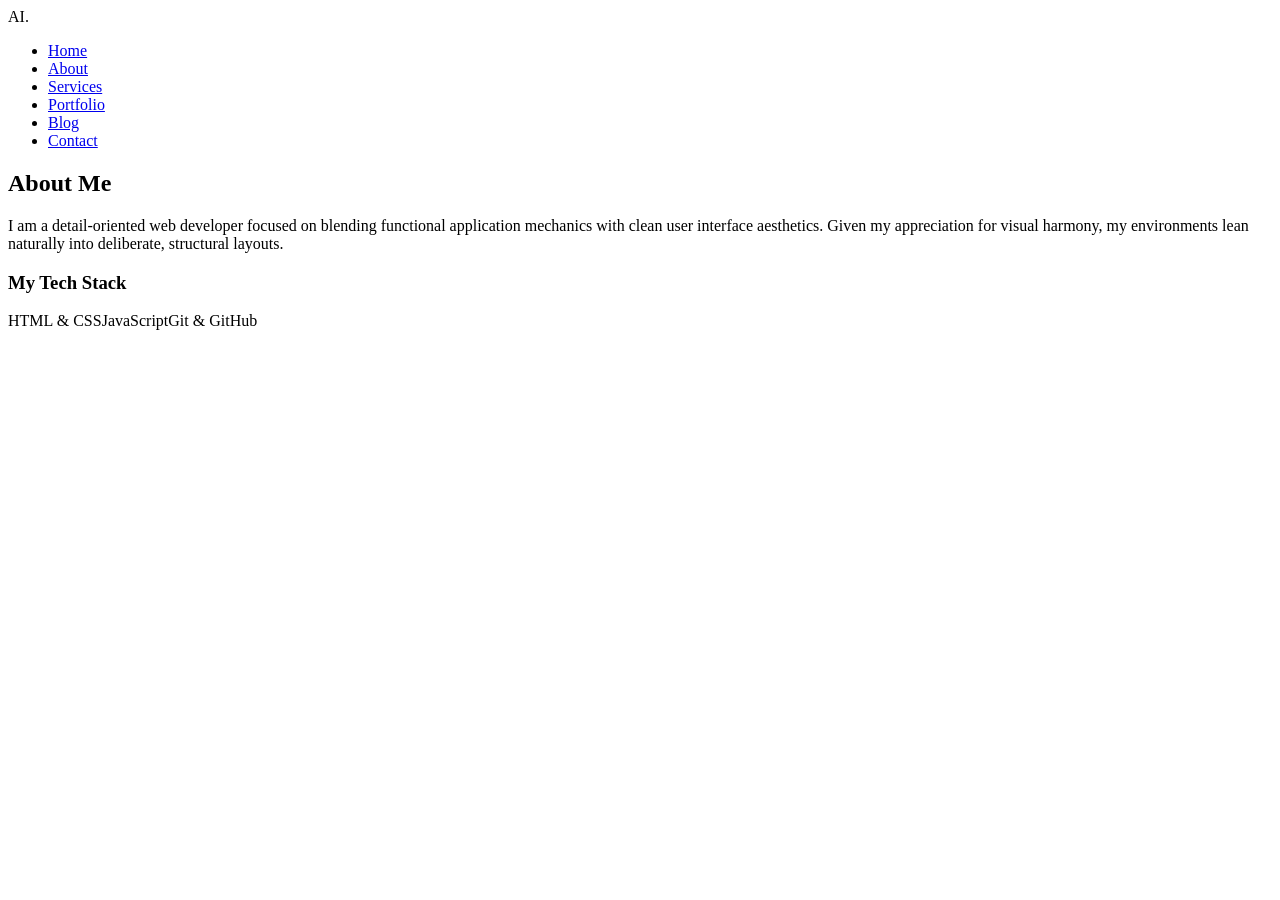
==== pages/about.html @ 57ab24db "my first commit project" ====
<!doctype html>
<html lang="en">
  <head>
    <meta charset="UTF-8" />
    <meta name="viewport" content="width=device-width, initial-scale=1.0" />
    <title>About me | Abdulmalik Ibrahim</title>
    <link rel="stylesheet" href="style.css" />
  </head>
  <body>
    <nav class="sidebar">
      <div class="logo">AI.</div>
      <ul class="nav-links">
        <li>
          <a href="index.html" class="nav-btn active" id="nav-home">Home</a>
        </li>
        <li>
          <a href="about.html" class="nav-btn active" id="nav-about">About</a>
        </li>
        <li>
          <a href="services.html" class="nav-btn active" id="nav-services"
            >Services</a
          >
        </li>
        <li>
          <a href="portfolio.html" class="nav-btn active" id="nav-portfolio"
            >Portfolio</a
          >
        </li>
        <li>
          <a href="blog.html" class="nav-btn active" id="nav-blog">Blog</a>
        </li>
        <li>
          <a href="contact.html" class="nav-btn active" id="nav-contact"
            >Contact</a
          >
        </li>
      </ul>
    </nav>
    <!-- ABOUT PAGE -->
    <!-- <nav class="sidebar">....</nav> -->

    <main class="content-wrapper">
      <section id="about" class="page-section active">
        <h1 class="page-title">About Me</h1>
        <div class="about-grid">
          <div class="about-bio">
            <p>
              I am a detail-oriented web developer focused on blending
              functional application mechanics with clean user interface
              aesthetics. Given my appreciation for visual harmony, my
              environments lean naturally into deliberate, structural layouts.
            </p>
            <h3>My Tech Stack</h3>
            <div class="stack-tags">
              <span>HTML & CSS</span><span>JavaScript</span
              ><span>Git & GitHub</span>
            </div>
          </div>
        </div>
      </section>
    </main>
  </body>
</html>
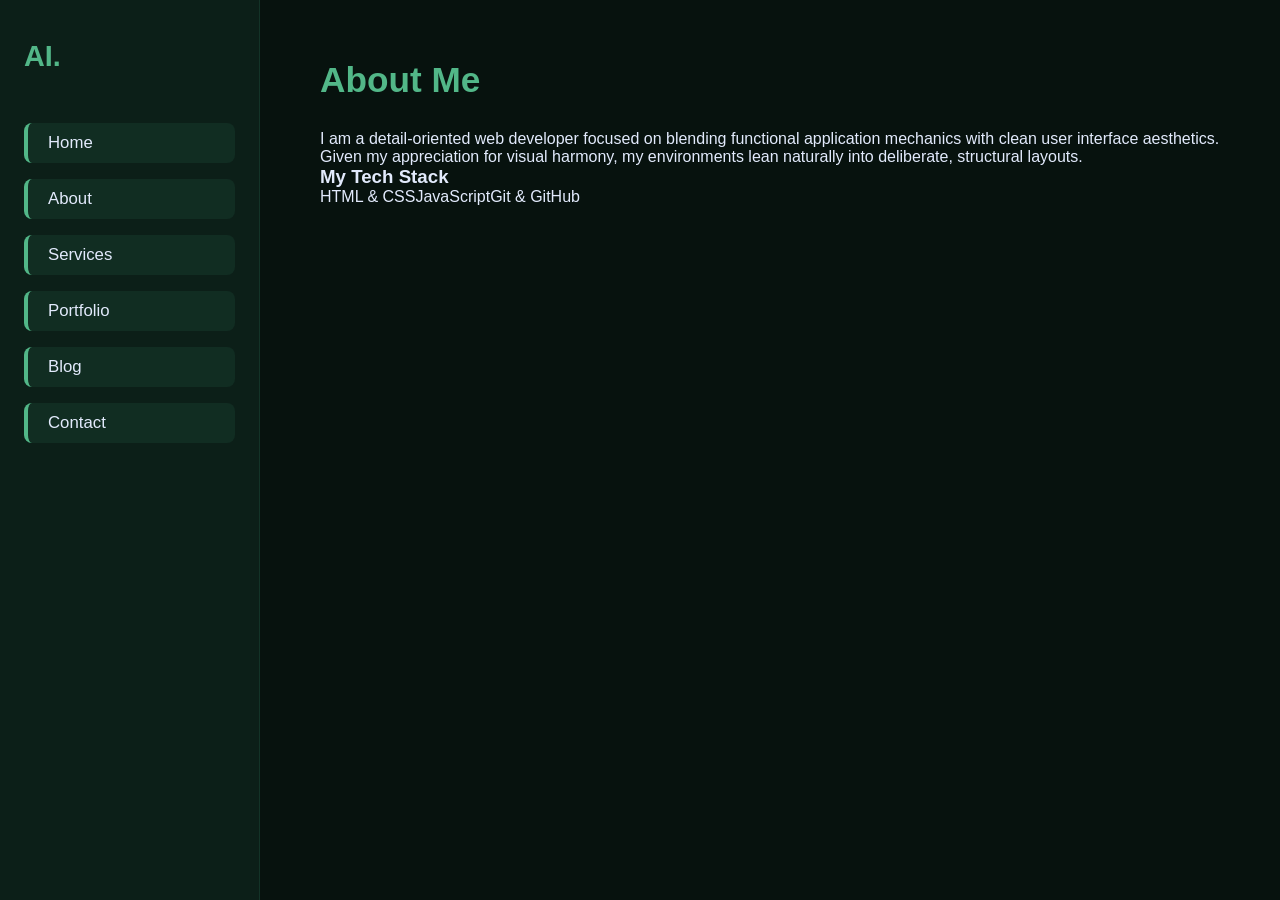
==== commit 261a05ff: "my second commit" ====
--- a/pages/about.html
+++ b/pages/about.html
@@ -4,14 +4,14 @@
     <meta charset="UTF-8" />
     <meta name="viewport" content="width=device-width, initial-scale=1.0" />
     <title>About me | Abdulmalik Ibrahim</title>
-    <link rel="stylesheet" href="style.css" />
+    <link rel="stylesheet" href="../styles/style.css" />
   </head>
   <body>
     <nav class="sidebar">
       <div class="logo">AI.</div>
       <ul class="nav-links">
         <li>
-          <a href="index.html" class="nav-btn active" id="nav-home">Home</a>
+          <a href="../index.html" class="nav-btn active" id="nav-home">Home</a>
         </li>
         <li>
           <a href="about.html" class="nav-btn active" id="nav-about">About</a>
@@ -59,5 +59,7 @@
         </div>
       </section>
     </main>
+
+    <script src="../script/index.js"></script>
   </body>
 </html>
--- a/styles/style.css
+++ b/styles/style.css
@@ -0,0 +1,321 @@
+/* RESET & VARIABLE DEFINITIONS */
+* {
+  margin: 0;
+  padding: 0;
+  box-sizing: border-box;
+  font-family: 'Segoe UI', Tahoma, Geneva, Verdana, sans-serif;
+}
+
+:root {
+  --bg-deep: #07120e;       /* Deepest canvas backdrop */
+  --bg-surface: #0c1f18;    /* Layered card/box backdrop */
+  --accent-mint: #52b788;   /* Primary green highlight color */
+  --accent-glow: #74c69d;   /* Lighter glow text code color */
+  --text-main: #e2eafc;     /* Primary text color */
+  --text-muted: #a3b18a;    /* Subdued gray-green details */
+}
+
+body {
+  background-color: var(--bg-deep);
+  color: var(--text-main);
+  display: flex;
+  min-height: 100vh;
+  overflow-x: hidden;
+}
+
+/* SIDEBAR LAYOUT STYLING */
+.sidebar {
+  width: 260px;
+  background-color: var(--bg-surface);
+  border-right: 1px solid #133327;
+  padding: 40px 24px;
+  position: fixed;
+  height: 100vh;
+  left: 0;
+  top: 0;
+  z-index: 10;
+}
+
+.logo {
+  font-size: 1.8rem;
+  font-weight: 800;
+  color: var(--accent-mint);
+  margin-bottom: 50px;
+}
+
+.nav-links {
+  list-style: none;
+}
+
+.nav-links li {
+  margin-bottom: 16px;
+}
+
+.nav-btn {
+  text-decoration: none;
+  color: var(--text-muted);
+  font-size: 1.05rem;
+  display: block;
+  padding: 10px 14px;
+  border-radius: 8px;
+  transition: all 0.25s ease;
+}
+
+.nav-btn:hover, .nav-btn.active {
+  color: var(--text-main);
+  background-color: #112d22;
+  padding-left: 20px;
+}
+
+.nav-btn.active {
+  border-left: 4px solid var(--accent-mint);
+}
+
+/* MAIN BODY PAGE WRAPPING SCREEN */
+.content-wrapper {
+  margin-left: 260px;
+  padding: 60px;
+  width: calc(100% - 260px);
+  min-height: 100vh;
+}
+
+/* INTERACTIVE PAGE DISPLAY LOGIC */
+.page-section {
+  display: block !important;
+  animation: pageFadeIn 0.4s forwards ease-out;
+
+}
+
+.page-section.active {
+  display: block !important;
+  opacity: 1;
+  transform: translateY(0);
+
+}
+
+@keyframes pageFadeIn {
+  from { opacity: 0; transform: translateY(12px); }
+  to { opacity: 1; transform: translateY(0); }
+}
+
+.page-title {
+  font-size: 2.2rem;
+  margin-bottom: 30px;
+  color: var(--accent-mint);
+}
+
+/* HERO SECTION ELEMENTS & PHOTO LAYERS */
+.hero-flex {
+  display: flex;
+  align-items: center;
+  justify-content: space-between;
+  gap: 40px;
+  min-height: 75vh;
+}
+
+.hero-text {
+  flex: 1;
+  max-width: 600px;
+}
+
+.badge {
+  background-color: #113124;
+  color: var(--accent-mint);
+  padding: 6px 14px;
+  border-radius: 20px;
+  font-size: 0.85rem;
+  font-weight: 600;
+  display: inline-block;
+  margin-bottom: 20px;
+}
+
+.hero-text h1 {
+  font-size: 3.5rem;
+  line-height: 1.1;
+  margin-bottom: 16px;
+}
+
+.highlight {
+  color: var(--accent-mint);
+}
+
+.hero-text h2 {
+  font-size: 1.8rem;
+  color: var(--text-muted);
+  margin-bottom: 24px;
+  font-weight: 400;
+}
+
+.cta-group {
+  display: flex;
+  gap: 16px;
+  margin-top: 35px;
+}
+
+.btn {
+  text-decoration: none;
+  padding: 12px 28px;
+  border-radius: 8px;
+  font-weight: 600;
+  transition: transform 0.2s, background 0.2s;
+  cursor: pointer;
+  border: none;
+}
+
+.btn.primary {
+  background-color: var(--accent-mint);
+  color: var(--bg-deep);
+}
+
+.btn.primary:hover {
+  background-color: var(--accent-glow);
+  transform: translateY(-2px);
+}
+
+.btn.secondary {
+  background-color: transparent;
+  color: var(--text-main);
+  border: 1px solid #1e4d3a;
+}
+
+.btn.secondary:hover {
+  background-color: #113124;
+}
+
+/* 📐 THE COMPONENT HOUSING THE FIXED HTML BACKGROUND MATRIX */
+.hero-image-frame {
+  position: relative;          /* Layer 1 Frame Constraint */
+  width: 380px;
+  height: 480px;
+  flex: 0 0 380px;
+  background-color: #040a08;
+  border-radius: 16px;
+  overflow: hidden;
+  border: 1px solid #133327;
+}
+
+/* Layer 2: Subtle code overlay above the frame's photo background */
+.fixed-code-bg {
+  position: absolute;
+  top: 0;
+  left: 0;
+  width: 100%;
+  height: 100%;
+  z-index: 2;
+  font-family: 'Courier New', Courier, monospace;
+  font-size: 0.85rem;
+  color: var(--accent-mint);
+  opacity: 0.14;               /* Subtle visibility setup */
+  padding: 24px;
+  white-space: pre-wrap;
+  line-height: 1.4;
+  user-select: none;
+  pointer-events: none;
+}
+
+.fixed-code-bg h1{
+  z-index: 9999;
+letter-spacing: 20px;
+font-size: 20px;
+}
+
+.fixed-code-bg .skills{
+  color: white;
+  font-size: 20px;
+  letter-spacing: 16px;
+  margin-left: -170px;
+}
+
+/* Transparent portrait reveals the frame background around the subject */
+.profile-img {
+  position: absolute;
+  inset: 0;
+  z-index: 3;
+  width: 100%;
+  height: 100%;
+  object-fit: contain;
+  object-position: bottom center;
+}
+
+@media (max-width: 1000px) {
+  .hero-flex {
+    flex-direction: column;
+    align-items: stretch;
+    justify-content: center;
+    gap: 32px;
+  }
+
+  .hero-image-frame {
+    align-self: center;
+    flex: 0 1 auto;
+    width: min(100%, 380px);
+  }
+}
+
+/* BOX GRIDS & RESPONSIVE GRID ASSETS */
+.cards-grid {
+  display: grid;
+  grid-template-columns: repeat(auto-fit, minmax(280px, 1fr));
+  gap: 24px;
+  margin-top: 20px;
+}
+
+.card {
+  background-color: var(--bg-surface);
+  border: 1px solid #133327;
+  padding: 30px;
+  border-radius: 12px;
+}
+
+.card h3 {
+  color: var(--accent-mint);
+  margin-bottom: 12px;
+}
+
+.project-img-placeholder {
+  width: 100%;
+  height: 180px;
+  background-color: #07120e;
+  border-radius: 6px;
+  margin-bottom: 16px;
+  display: flex;
+  align-items: center;
+  justify-content: center;
+  color: var(--text-muted);
+  font-size: 0.9rem;
+  border: 1px dashed #1e4d3a;
+}
+
+/* CONTACT INPUT SHEETS */
+.contact-form {
+  max-width: 550px;
+  background-color: var(--bg-surface);
+  padding: 40px;
+  border-radius: 12px;
+  border: 1px solid #133327;
+}
+
+.form-group {
+  margin-bottom: 20px;
+}
+
+.form-group label {
+  display: block;
+  margin-bottom: 8px;
+  color: var(--text-muted);
+  font-size: 0.9rem;
+}
+
+.form-group input, .form-group textarea {
+  width: 100%;
+  padding: 12px;
+  background-color: var(--bg-deep);
+  border: 1px solid #1e4d3a;
+  border-radius: 6px;
+  color: var(--text-main);
+  outline: none;
+}
+
+.form-group input:focus, .form-group textarea:focus {
+  border-color: var(--accent-mint);
+}
